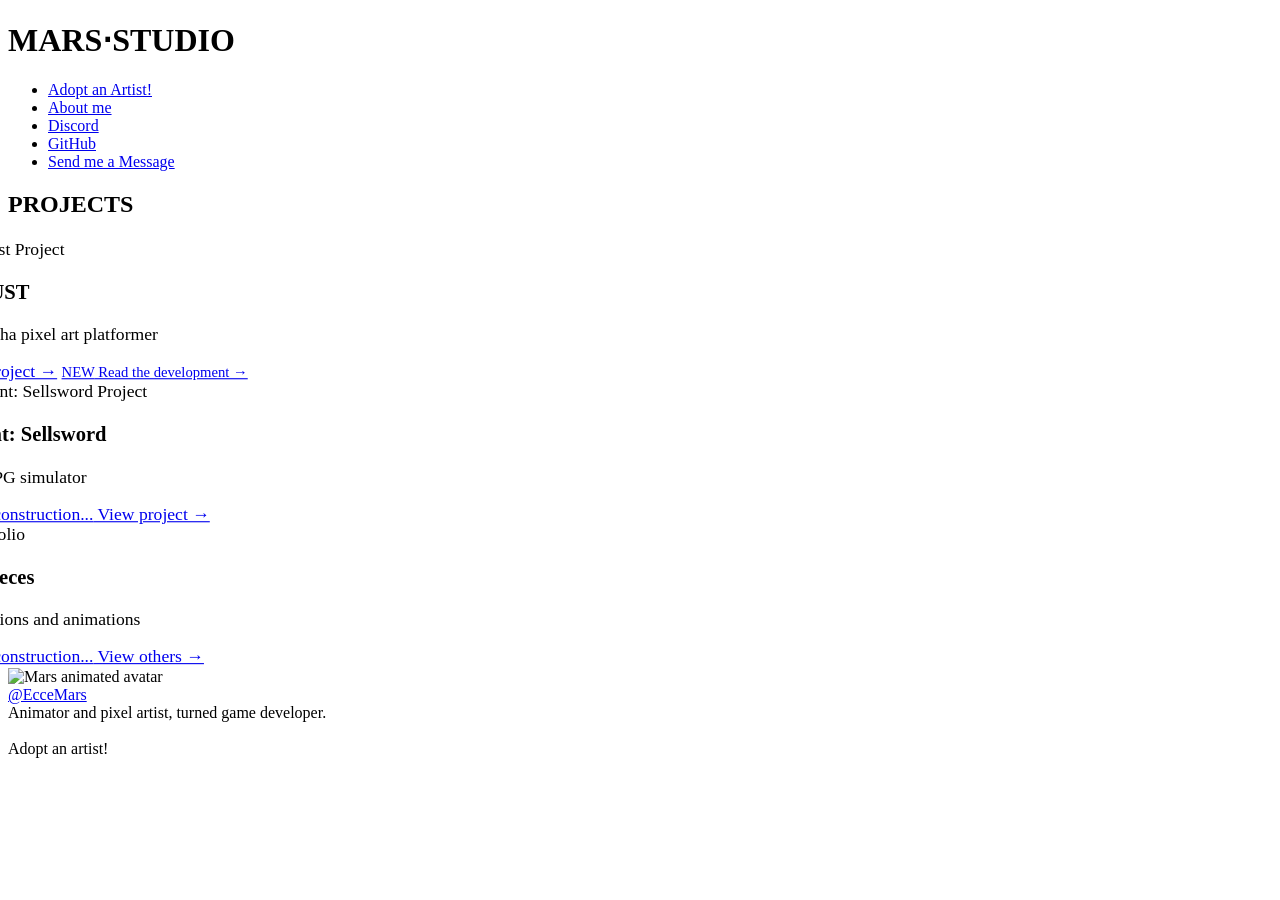
==== index.html @ 98a7ed19 "moving pages" ====
<!DOCTYPE html>
<html lang="en">
    <head>
        <title>MARS•STUDIO</title>
 
        <link rel="icon" type="image/x-icon" href="imgs/mars-studio-icon.png">
        <link rel="stylesheet" href="css/style.css">

        <meta charset="UTF-8">
        <meta name="description" content="MARS•STUDIO — pixel art, animation and game development by EcceMars.">
        <meta name="keywords" content="MARS,STUDIO,GAME,DESIGN,DEVELOPMENT,CODING,PIXEL,ART,GODOT,ANIMATION">
        <meta name="author" content="EcceMars">
 
        <meta name="viewport" content="width=device-width, initial-scale=1.0">
    </head>
 
    <body>
        <div class="cave-bg"></div>
        
        <header>
            <div class="studio-icon"></div>
            <h1>MARS⋅STUDIO</h1>
        </header>

        <nav>
            <ul>
                <li><a href="#">Adopt an Artist!</a></li>
                <li><a href="#about_me">About me</a></li>
                <li><a href="#" data-action="copy-discord">Discord</a></li>
                <li><a href="https://github.com/EcceMars" target="_blank">GitHub</a></li>
                <li><a href="#">Send me a Message</a></li>
            </ul>
        </nav>
 
        <div class="comment-separator"></div>
 
        <h2>PROJECTS</h2>
 
        <div class="carousel-container" style="scale: 1.1">
            <button class="nav-btn prev">‹</button>
 
            <div class="carousel-track" id="carouselTrack">
 
                <div class="card" data-index="0">
                    <img src="imgs/locust.png" alt="Locust Project">
                    <h3>LOCUST</h3>
                    <p>2D mecha pixel art platformer</p>
                    <a href="locust_project.html">View project →</a>
                    <a href="locust_development.html" style="font-size: smaller;">
                        <span class="sticker">NEW</span>
                        Read the development →
                    </a>
                </div>
 
                <div class="card" data-index="1">
                    <img src="imgs/distant_sellsword.png" alt="Distant: Sellsword Project">
                    <h3>Distant: Sellsword</h3>
                    <p>ECS RPG simulator</p>
                    <a href="#">
                        <span class="sticker">Under construction...</span>
                        View project →
                    </a>
                </div>

                <div class="card" data-index="2">
                    <img src="imgs/pilot.png" alt="Portfolio">
                    <h3>Art Pieces</h3>
                    <p>Illustrations and animations</p>
                    <a href="#">
                        <span class="sticker">Under construction...</span>
                        View others →
                    </a>
                </div>

                <button class="nav-btn next">›</button>
            </div>
        </div>
 
        <!-- Carousel dot indicators — populated dynamically by carousel.js -->
        <div class="dots" id="dots"></div>
 
        <!-- ═══════════════════════════════════════
             ABOUT — short bio section
        ═══════════════════════════════════════ -->
        <div class="comment-separator"></div>
        <section id="about_me">
            <div class="about-layout">
                <img src="imgs/mars_anim.gif" class="round-gif" alt="Mars animated avatar">
                <div class="about-text">
                    <a href="https://x.com/EcceMars" target="_blank" class="social-handle">@EcceMars</a>
                    <div class="text-box">
                        Animator and pixel artist, turned game developer.<br><br>Adopt an artist!
                    </div>
                </div>
            </div>
        </section> 

        <script src="js/carousel.js"></script>
        <script src="js/discord.js"></script>
    </body>
</html>
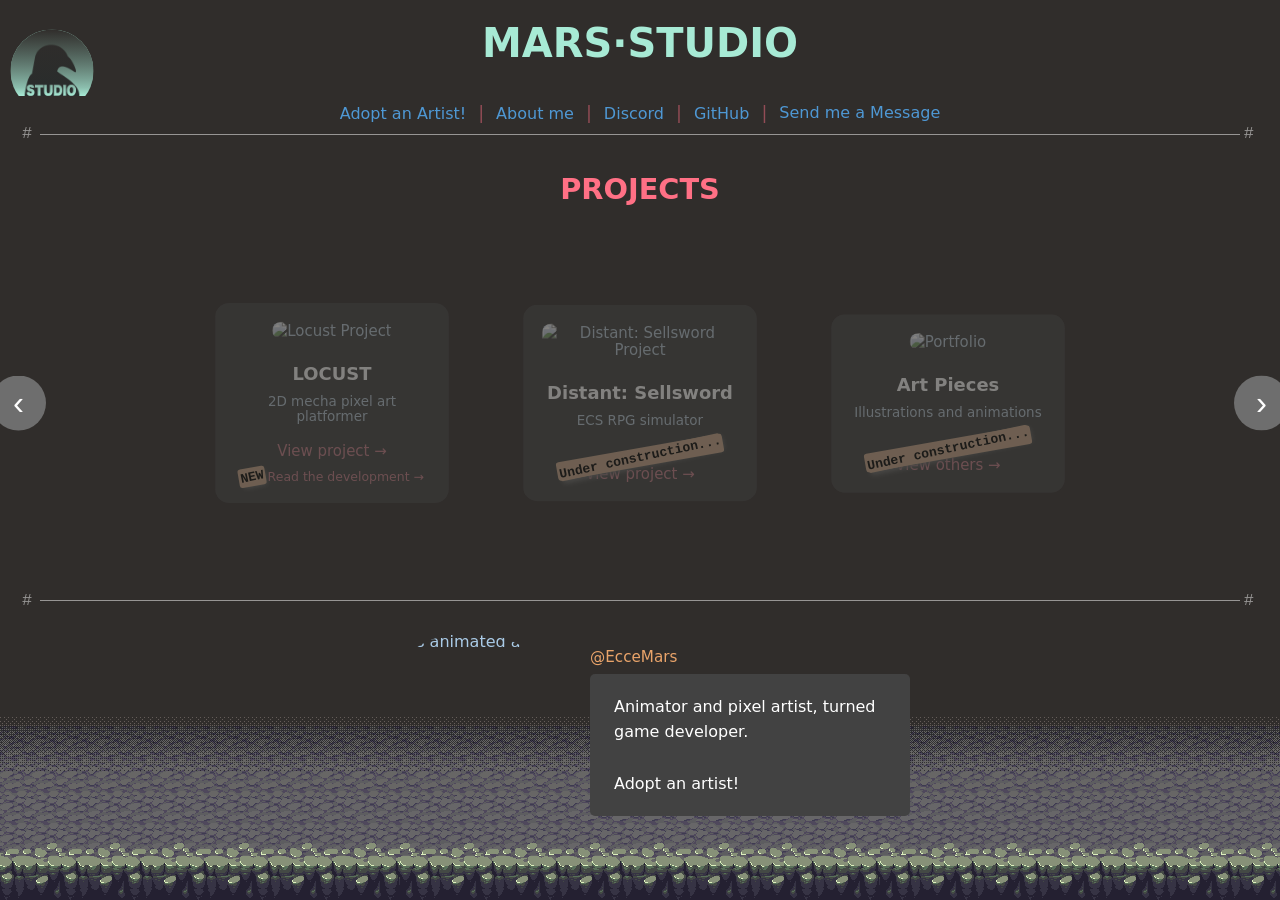
==== commit 05ef3605: "refactoring" ====
--- a/index.html
+++ b/index.html
@@ -4,7 +4,7 @@
         <title>MARS•STUDIO</title>
  
         <link rel="icon" type="image/x-icon" href="imgs/mars-studio-icon.png">
-        <link rel="stylesheet" href="css/style.css">
+        <link rel="stylesheet" href="marstudio/css/style.css">
 
         <meta charset="UTF-8">
         <meta name="description" content="MARS•STUDIO — pixel art, animation and game development by EcceMars.">
--- a/marstudio/css/style.css
+++ b/marstudio/css/style.css
@@ -0,0 +1,4 @@
+@import url('color-palette.css');
+@import url('img-paths.css');
+@import url('base.css');
+@import url('objects.css');
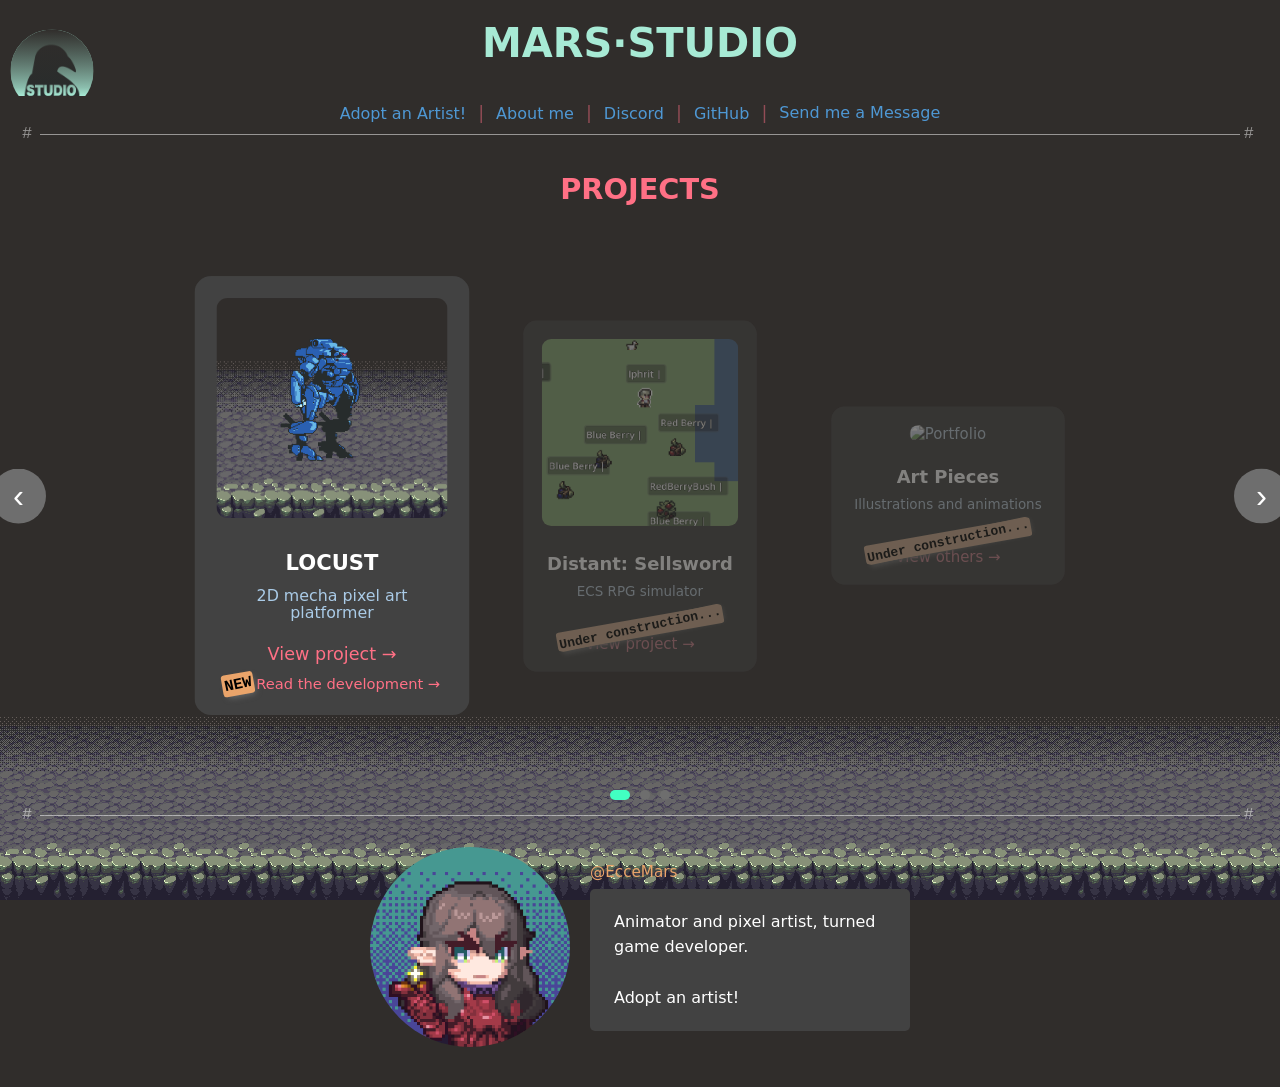
==== commit 53b71002: "refactoring-2" ====
--- a/index.html
+++ b/index.html
@@ -3,7 +3,7 @@
     <head>
         <title>MARS•STUDIO</title>
  
-        <link rel="icon" type="image/x-icon" href="imgs/mars-studio-icon.png">
+        <link rel="icon" type="image/x-icon" href="marstudio/imgs/mars-studio-icon.png">
         <link rel="stylesheet" href="marstudio/css/style.css">
 
         <meta charset="UTF-8">
@@ -42,18 +42,18 @@
             <div class="carousel-track" id="carouselTrack">
  
                 <div class="card" data-index="0">
-                    <img src="imgs/locust.png" alt="Locust Project">
+                    <img src="marstudio/imgs/locust.png" alt="Locust Project">
                     <h3>LOCUST</h3>
                     <p>2D mecha pixel art platformer</p>
-                    <a href="locust_project.html">View project →</a>
-                    <a href="locust_development.html" style="font-size: smaller;">
+                    <a href="marstudio/locust_project.html">View project →</a>
+                    <a href="marstudio/locust_development.html" style="font-size: smaller;">
                         <span class="sticker">NEW</span>
                         Read the development →
                     </a>
                 </div>
  
                 <div class="card" data-index="1">
-                    <img src="imgs/distant_sellsword.png" alt="Distant: Sellsword Project">
+                    <img src="marstudio/imgs/distant_sellsword.png" alt="Distant: Sellsword Project">
                     <h3>Distant: Sellsword</h3>
                     <p>ECS RPG simulator</p>
                     <a href="#">
@@ -75,17 +75,12 @@
                 <button class="nav-btn next">›</button>
             </div>
         </div>
- 
-        <!-- Carousel dot indicators — populated dynamically by carousel.js -->
         <div class="dots" id="dots"></div>
  
-        <!-- ═══════════════════════════════════════
-             ABOUT — short bio section
-        ═══════════════════════════════════════ -->
         <div class="comment-separator"></div>
         <section id="about_me">
             <div class="about-layout">
-                <img src="imgs/mars_anim.gif" class="round-gif" alt="Mars animated avatar">
+                <img src="marstudio/imgs/mars_anim.gif" class="round-gif" alt="Mars animated avatar">
                 <div class="about-text">
                     <a href="https://x.com/EcceMars" target="_blank" class="social-handle">@EcceMars</a>
                     <div class="text-box">
@@ -95,7 +90,7 @@
             </div>
         </section> 
 
-        <script src="js/carousel.js"></script>
-        <script src="js/discord.js"></script>
+        <script src="marstudio/js/carousel.js"></script>
+        <script src="marstudio/js/discord.js"></script>
     </body>
 </html>
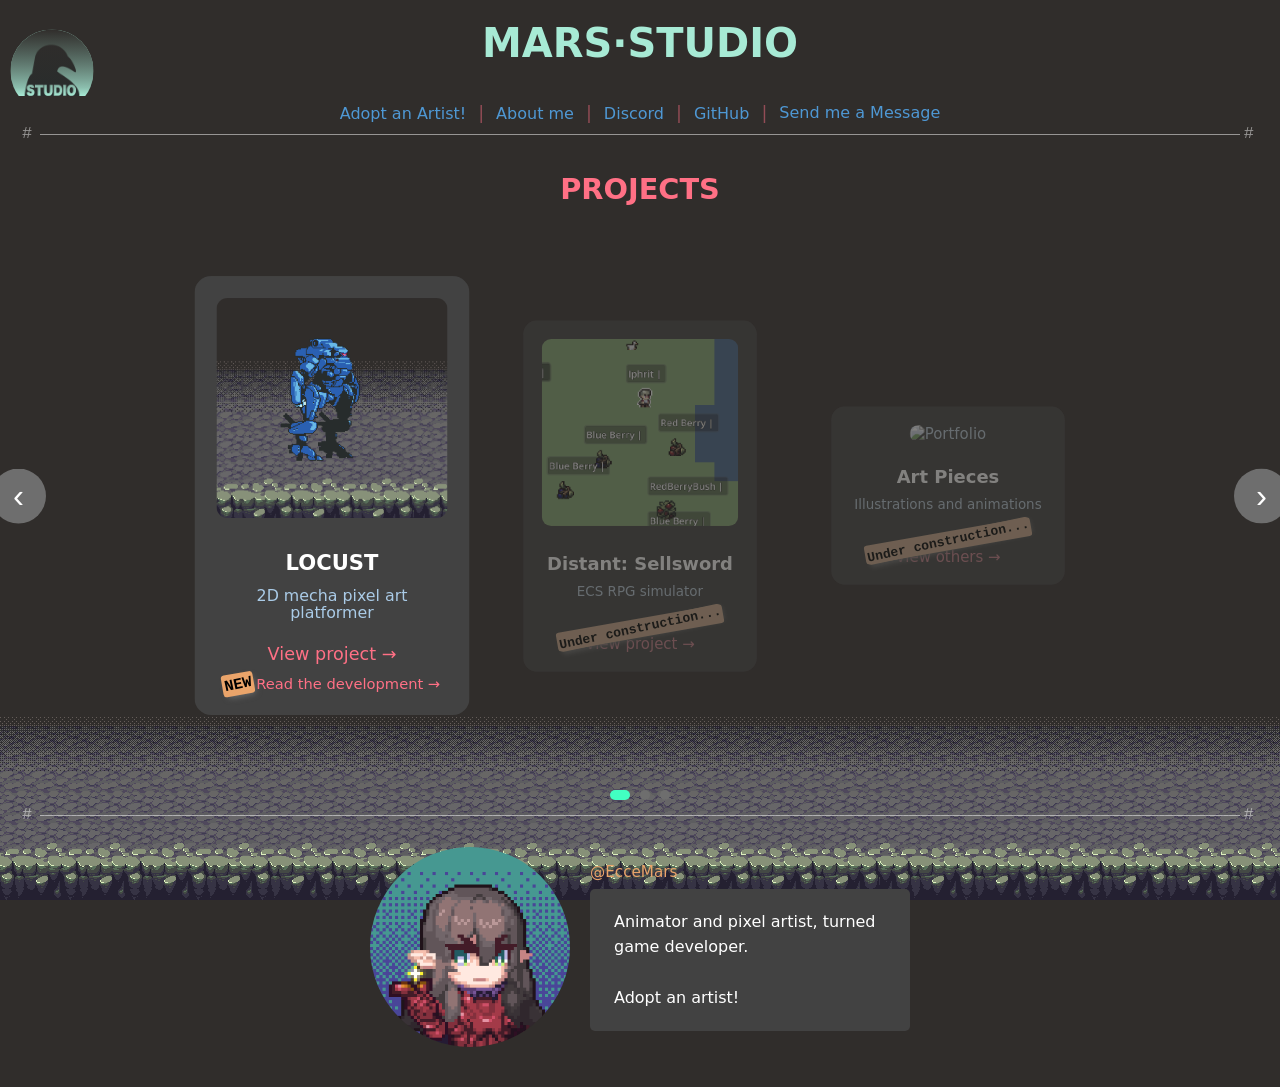
==== commit 26e7b605: "push-attempt" ====
--- a/index.html
+++ b/index.html
@@ -46,7 +46,7 @@
                     <h3>LOCUST</h3>
                     <p>2D mecha pixel art platformer</p>
                     <a href="marstudio/locust_project.html">View project →</a>
-                    <a href="marstudio/locust_development.html" style="font-size: smaller;">
+                    <a href="marstudio/imgs/locust.png" style="font-size: smaller;">
                         <span class="sticker">NEW</span>
                         Read the development →
                     </a>
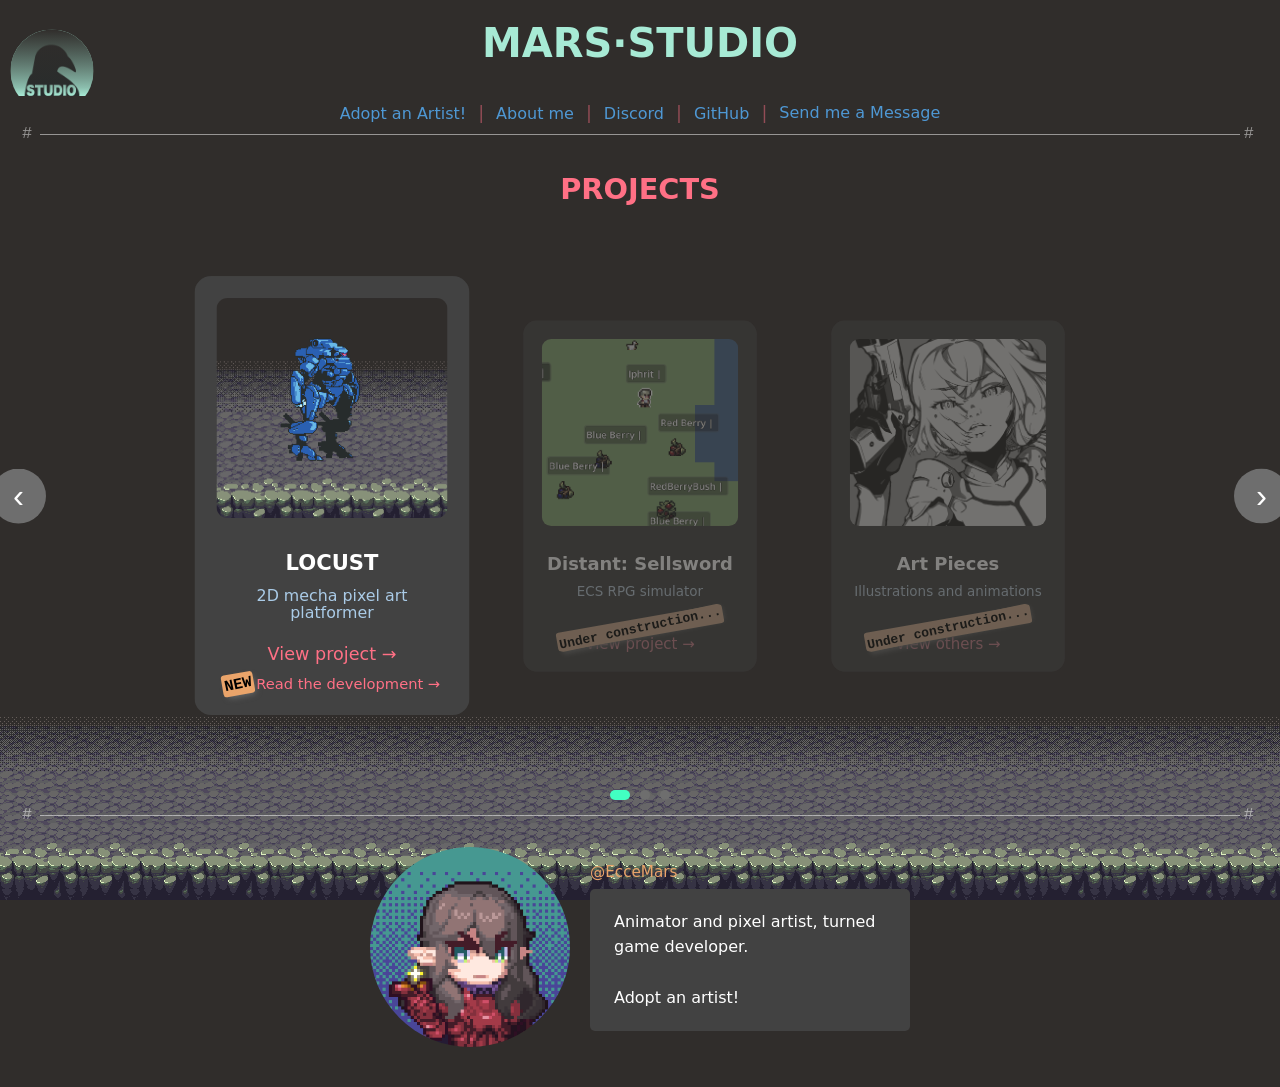
==== commit bc622622: "done" ====
--- a/index.html
+++ b/index.html
@@ -63,7 +63,7 @@
                 </div>
 
                 <div class="card" data-index="2">
-                    <img src="imgs/pilot.png" alt="Portfolio">
+                    <img src="marstudio/imgs/pilot.png" alt="Portfolio">
                     <h3>Art Pieces</h3>
                     <p>Illustrations and animations</p>
                     <a href="#">
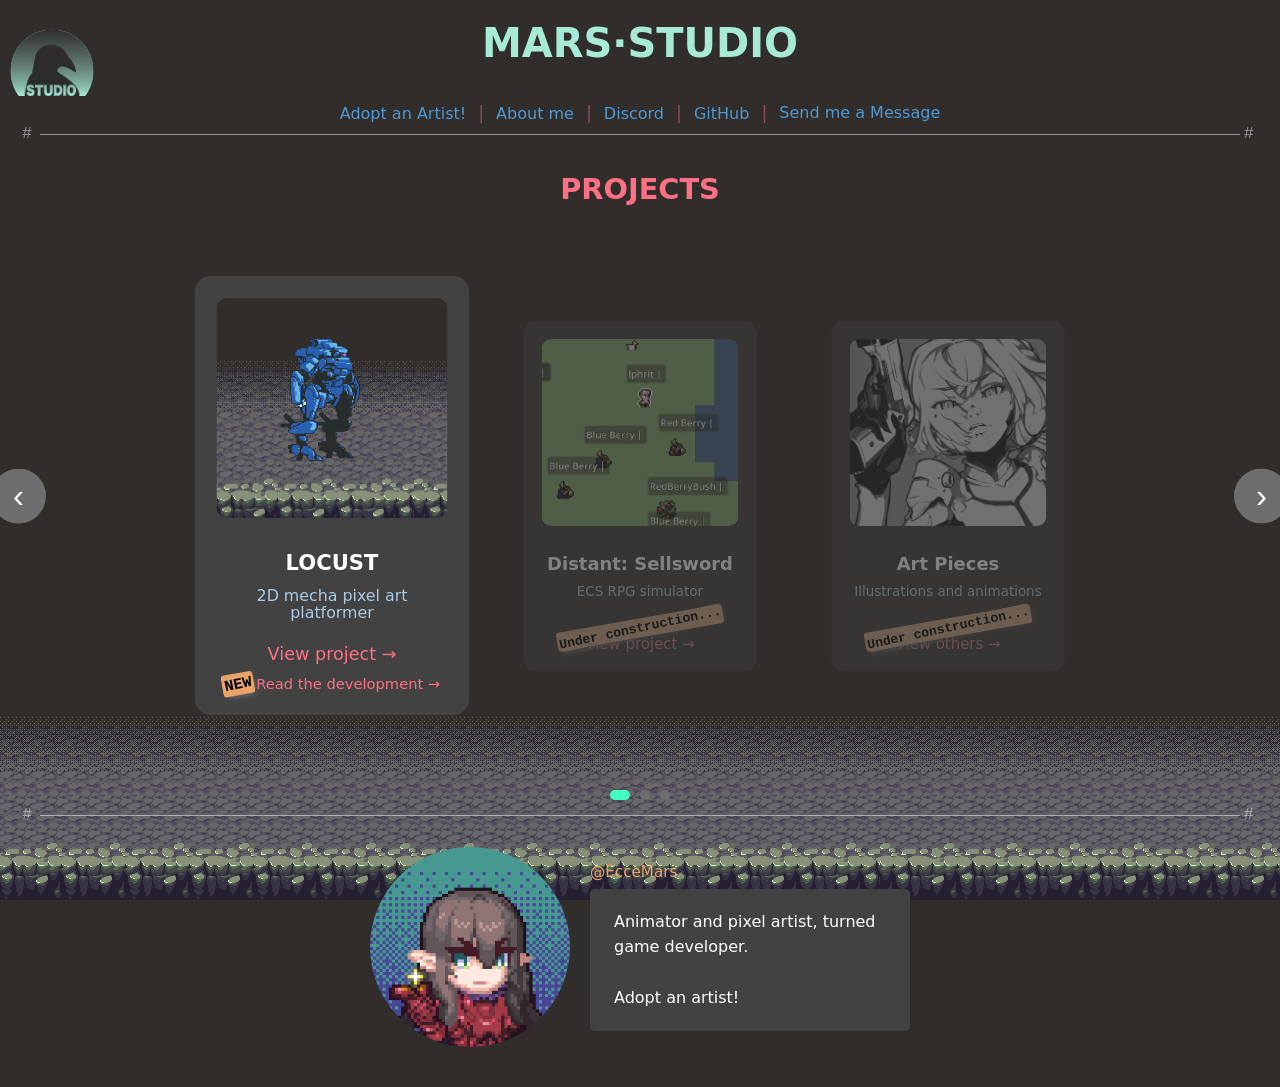
==== commit 777dc197: "clean-up" ====
--- a/index.html
+++ b/index.html
@@ -3,8 +3,8 @@
     <head>
         <title>MARS•STUDIO</title>
  
-        <link rel="icon" type="image/x-icon" href="marstudio/imgs/mars-studio-icon.png">
-        <link rel="stylesheet" href="marstudio/css/style.css">
+        <link rel="icon" type="image/x-icon" href="imgs/mars-studio-icon.png">
+        <link rel="stylesheet" href="css/style.css">
 
         <meta charset="UTF-8">
         <meta name="description" content="MARS•STUDIO — pixel art, animation and game development by EcceMars.">
@@ -42,18 +42,18 @@
             <div class="carousel-track" id="carouselTrack">
  
                 <div class="card" data-index="0">
-                    <img src="marstudio/imgs/locust.png" alt="Locust Project">
+                    <img src="imgs/locust.png" alt="Locust Project">
                     <h3>LOCUST</h3>
                     <p>2D mecha pixel art platformer</p>
-                    <a href="marstudio/locust_project.html">View project →</a>
-                    <a href="marstudio/imgs/locust.png" style="font-size: smaller;">
+                    <a href="pages/locust_project.html">View project →</a>
+                    <a href="pages/locust_development.html" style="font-size: smaller;">
                         <span class="sticker">NEW</span>
                         Read the development →
                     </a>
                 </div>
  
                 <div class="card" data-index="1">
-                    <img src="marstudio/imgs/distant_sellsword.png" alt="Distant: Sellsword Project">
+                    <img src="imgs/distant_sellsword.png" alt="Distant: Sellsword Project">
                     <h3>Distant: Sellsword</h3>
                     <p>ECS RPG simulator</p>
                     <a href="#">
@@ -63,7 +63,7 @@
                 </div>
 
                 <div class="card" data-index="2">
-                    <img src="marstudio/imgs/pilot.png" alt="Portfolio">
+                    <img src="imgs/pilot.png" alt="Portfolio">
                     <h3>Art Pieces</h3>
                     <p>Illustrations and animations</p>
                     <a href="#">
@@ -80,7 +80,7 @@
         <div class="comment-separator"></div>
         <section id="about_me">
             <div class="about-layout">
-                <img src="marstudio/imgs/mars_anim.gif" class="round-gif" alt="Mars animated avatar">
+                <img src="imgs/mars_anim.gif" class="round-gif" alt="Mars animated avatar">
                 <div class="about-text">
                     <a href="https://x.com/EcceMars" target="_blank" class="social-handle">@EcceMars</a>
                     <div class="text-box">
@@ -90,7 +90,7 @@
             </div>
         </section> 
 
-        <script src="marstudio/js/carousel.js"></script>
-        <script src="marstudio/js/discord.js"></script>
+        <script src="js/carousel.js"></script>
+        <script src="js/discord.js"></script>
     </body>
 </html>
--- a/css/style.css
+++ b/css/style.css
@@ -0,0 +1,4 @@
+@import url('color-palette.css');
+@import url('img-paths.css');
+@import url('base.css');
+@import url('objects.css');
